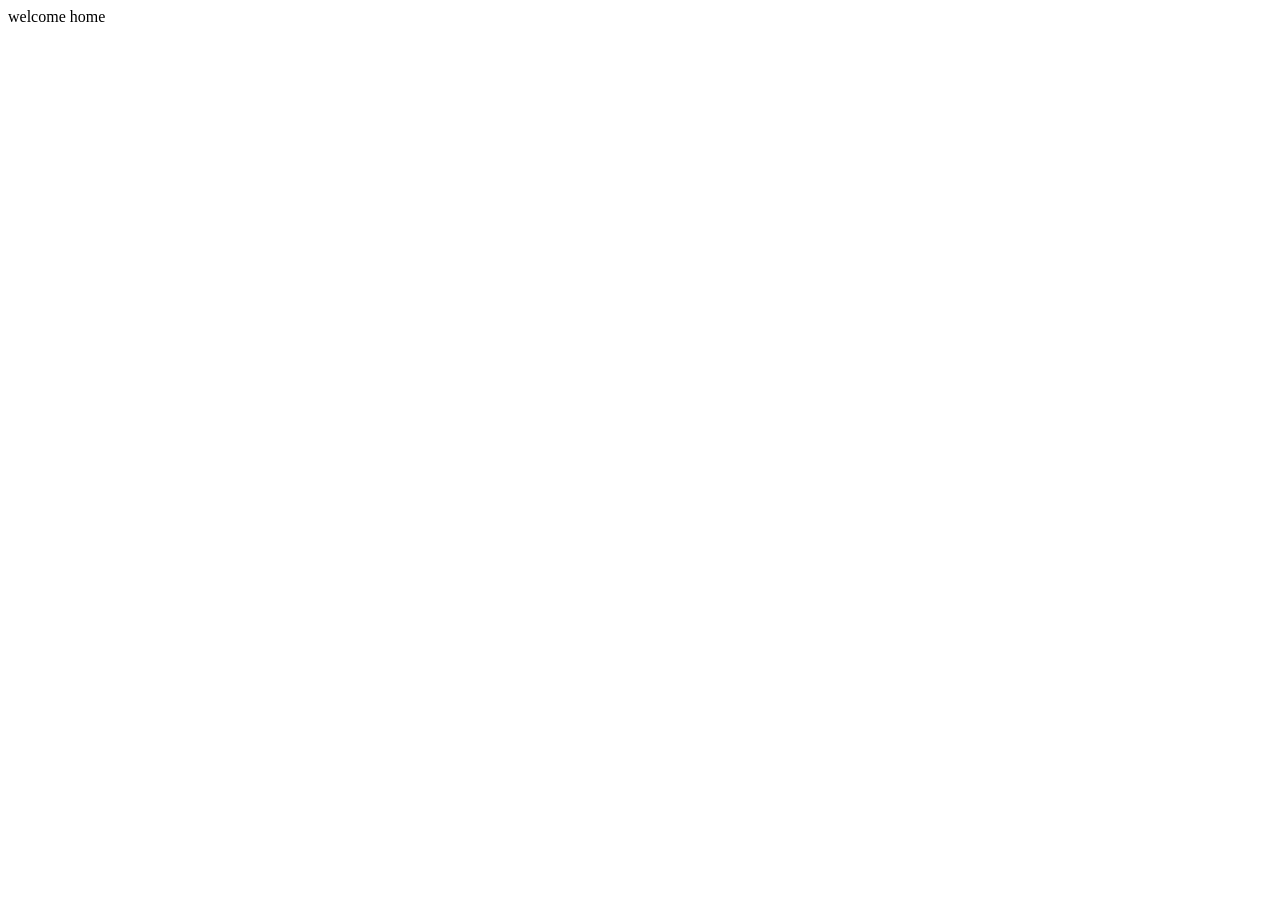
==== index.html @ 3c1d9126 "Rename to index.html for GitHub Pages" ====
<!DOCTYPE html>
<html lang="en">
<head>
    <meta charset="UTF-8">
    <meta name="viewport" content="width=device-width, initial-scale=1.0">
    <title>Home</title>
    <link rel="stylesheet" href="/final-project/css/css.css">
</head>
<body>
    welcome home
</body>
</html>
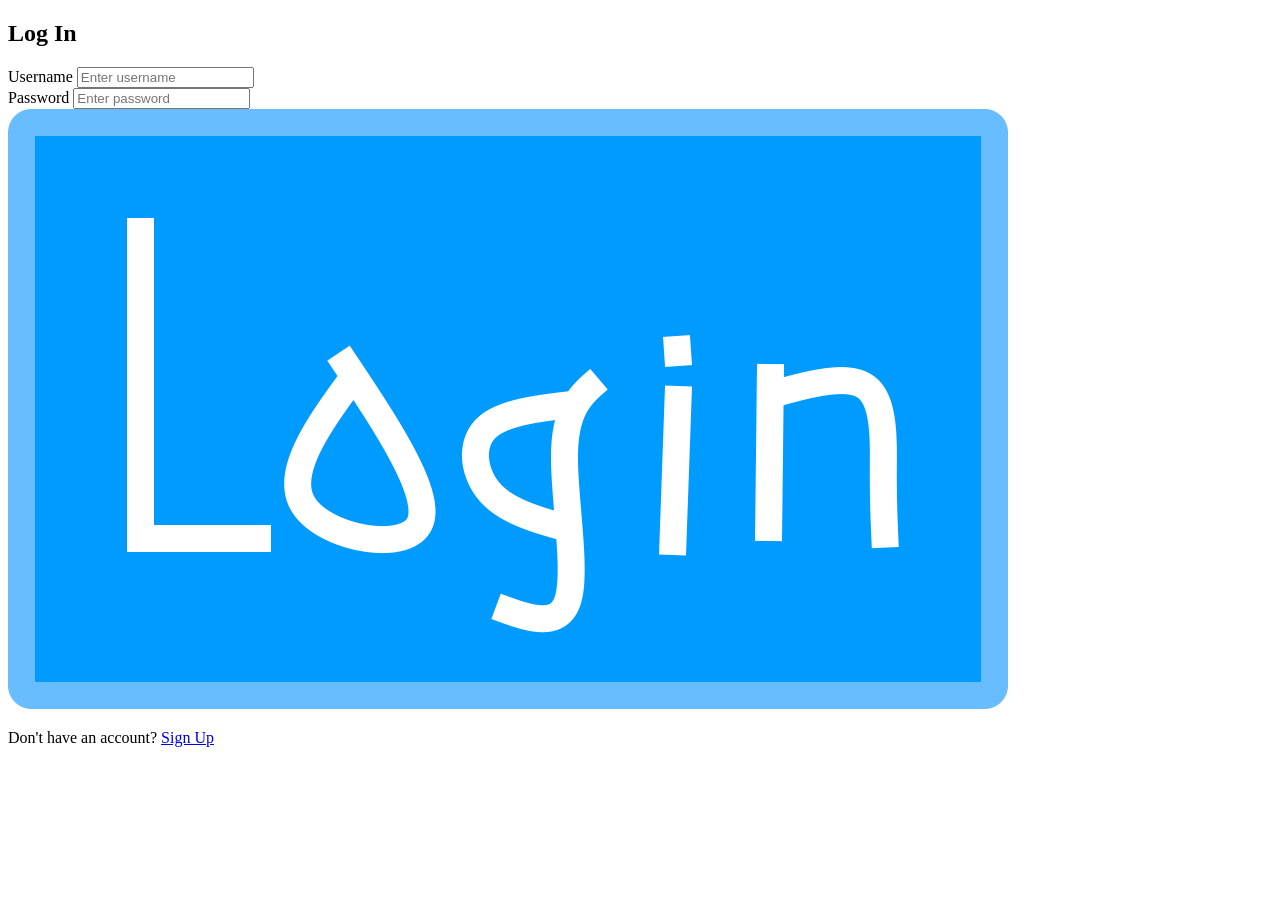
==== commit 98e33594: "Rename to index.html for GitHub Pages" ====
--- a/index.html
+++ b/index.html
@@ -3,10 +3,33 @@
 <head>
     <meta charset="UTF-8">
     <meta name="viewport" content="width=device-width, initial-scale=1.0">
-    <title>Home</title>
-    <link rel="stylesheet" href="/final-project/css/css.css">
+    <title>Login</title>
+    <link rel="stylesheet" href="CSS/css.css">
 </head>
 <body>
-    welcome home
+    <div class="auth-container">
+        <h2>Log In</h2>
+        <form id="loginForm">
+            <div class="input-group">
+                <label for="loginUsername">Username</label>
+                <input type="text" id="loginUsername" required placeholder="Enter username">
+            </div>
+            
+            <div class="input-group">
+                <label for="loginPassword">Password</label>
+                <input type="password" id="loginPassword" required placeholder="Enter password">
+            </div>
+
+            <div class="button-container">
+                <input type="image" src="img/login-btn.png" alt="Login" class="btn-img-submit">
+            </div>
+        </form>
+
+        <div class="links">
+            <p>Don't have an account? <a href="register.html">Sign Up</a></p>
+        </div>
+    </div>
+
+    <script src="javaScript/javascript.js"></script>
 </body>
 </html>
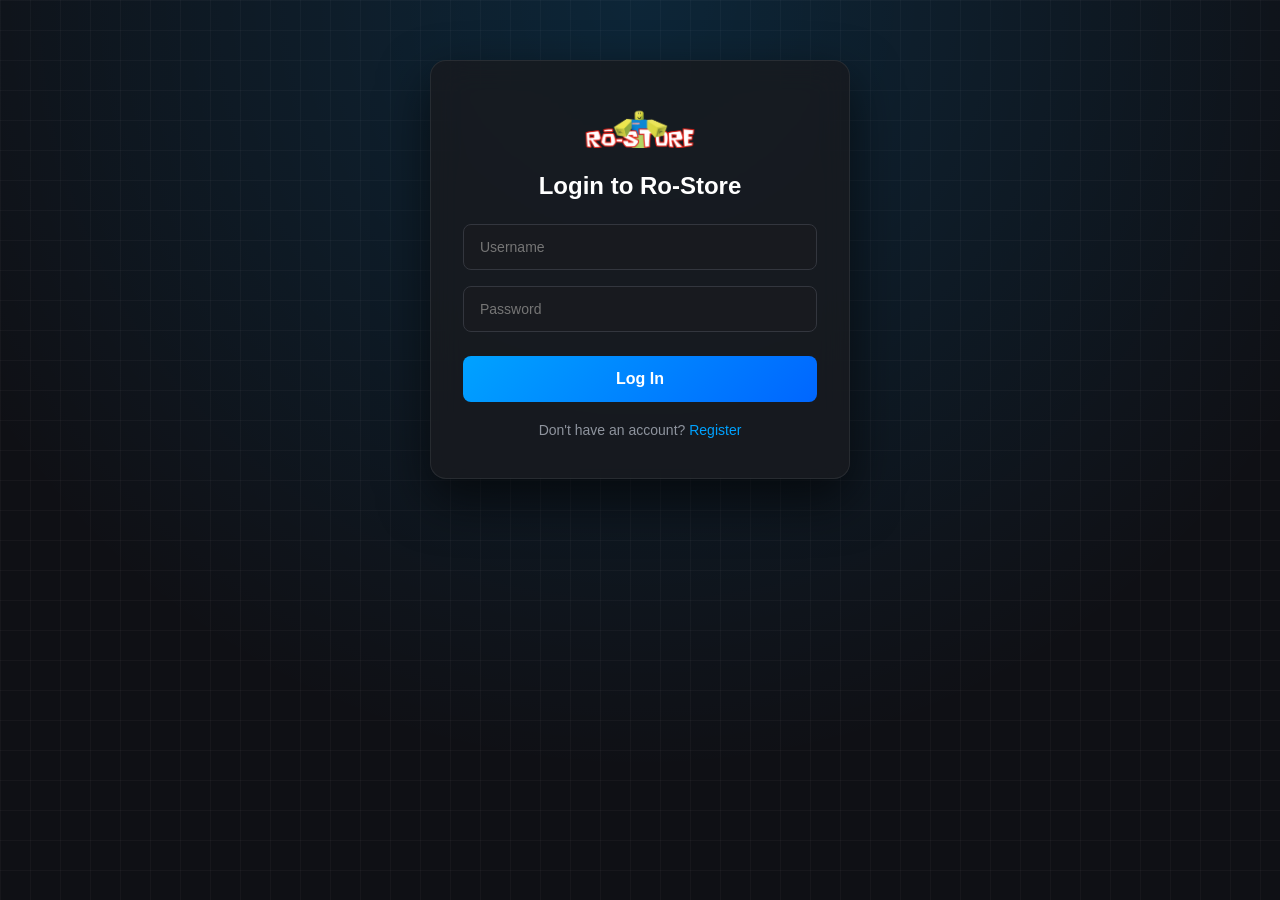
==== commit 7677b5db: "them nhieu th vao" ====
--- a/index.html
+++ b/index.html
@@ -3,33 +3,29 @@
 <head>
     <meta charset="UTF-8">
     <meta name="viewport" content="width=device-width, initial-scale=1.0">
-    <title>Login</title>
-    <link rel="stylesheet" href="CSS/css.css">
+    <title>Roblox - Login</title>
+    <script src="js/theme.js"></script>
+    <link rel="stylesheet" href="css/base.css">
+    <link rel="stylesheet" href="css/auth.css">
+    <link rel="stylesheet" href="css/light-mode.css">
 </head>
 <body>
     <div class="auth-container">
-        <h2>Log In</h2>
+        <img src="img/logo.png" alt="Roblox Logo" class="auth-logo">
+        <h2>Login to Ro-Store</h2>
+        
+        <p id="errorMessage" style="color: #ff4d4d; display: none; margin-bottom: 10px;"></p>
+
         <form id="loginForm">
-            <div class="input-group">
-                <label for="loginUsername">Username</label>
-                <input type="text" id="loginUsername" required placeholder="Enter username">
-            </div>
-            
-            <div class="input-group">
-                <label for="loginPassword">Password</label>
-                <input type="password" id="loginPassword" required placeholder="Enter password">
-            </div>
-
-            <div class="button-container">
-                <input type="image" src="img/login-btn.png" alt="Login" class="btn-img-submit">
-            </div>
+            <input type="text" id="usernameInput" placeholder="Username" required>
+            <input type="password" id="passwordInput" placeholder="Password" required>
+            <button type="submit" class="btn-roblox">Log In</button>
         </form>
 
-        <div class="links">
-            <p>Don't have an account? <a href="register.html">Sign Up</a></p>
-        </div>
+        <p class="auth-switch">Don't have an account? <a href="register.html">Register</a></p>
     </div>
 
-    <script src="javaScript/javascript.js"></script>
+    <!-- Đường dẫn chính xác đến thư mục javaScript -->
+    <script src="js/login.js"></script>
 </body>
 </html>
--- a/css/base.css
+++ b/css/base.css
@@ -0,0 +1,127 @@
+/* ==========================================================================
+   base.css — Reset, nền trang, link, layout khung chung, nút dùng chung
+   Nhúng file này ở MỌI trang (đầu tiên trong danh sách <link>)
+   ========================================================================== */
+* {
+    margin: 0;
+    padding: 0;
+    box-sizing: border-box;
+    font-family: 'Segoe UI', Tahoma, Geneva, Verdana, sans-serif;
+}
+
+body {
+    background-color: #0f1015;
+    background-image:
+        radial-gradient(circle at 50% 0%, rgba(0, 162, 255, 0.15), transparent 70%),
+        linear-gradient(rgba(255, 255, 255, 0.03) 1px, transparent 1px),
+        linear-gradient(90deg, rgba(255, 255, 255, 0.03) 1px, transparent 1px);
+    background-size: 100% 100%, 30px 30px, 30px 30px;
+    color: #ffffff;
+    min-height: 100vh;
+    display: flex;
+    flex-direction: column;
+}
+
+a {
+    color: #00a2ff;
+    text-decoration: none;
+    transition: color 0.2s ease;
+}
+
+a:hover {
+    color: #33b5ff;
+    text-decoration: underline;
+}
+
+/* Khung bố cục chính dùng ở mọi trang có navbar */
+.home-container {
+    max-width: 1200px;
+    width: 95%;
+    margin: 0 auto;
+    padding: 20px 0;
+    flex: 1;
+}
+
+/* ==========================================================================
+   Buttons dùng chung
+   ========================================================================== */
+.btn-roblox {
+    width: 100%;
+    padding: 14px;
+    background: linear-gradient(135deg, #00a2ff, #0066ff);
+    border: none;
+    border-radius: 8px;
+    color: #ffffff;
+    font-size: 16px;
+    font-weight: bold;
+    cursor: pointer;
+    transition: transform 0.2s ease, box-shadow 0.2s ease;
+    margin-top: 8px;
+}
+
+.btn-roblox:hover {
+    transform: translateY(-2px);
+    box-shadow: 0 6px 20px rgba(0, 162, 255, 0.4);
+}
+
+.btn-cancel {
+    background: #2e3137;
+    color: #a0a5b0;
+}
+
+.btn-cancel:hover {
+    background: #3a3d45;
+    box-shadow: none;
+}
+
+.btn-add-nav {
+    padding: 8px 16px;
+    background: #00a2ff;
+    border: none;
+    border-radius: 6px;
+    color: white;
+    font-weight: bold;
+    cursor: pointer;
+}
+
+.btn-logout {
+    padding: 8px 16px;
+    background: #2e3137;
+    border: none;
+    border-radius: 6px;
+    color: #ffffff;
+    cursor: pointer;
+}
+
+.btn-logout:hover {
+    background: #ff4d4d;
+}
+
+.btn-manage-nav {
+    padding: 8px 16px;
+    background: #2e3137;
+    border: 1px solid #40444d;
+    border-radius: 6px;
+    color: #ffffff;
+    font-weight: bold;
+    cursor: pointer;
+    transition: background 0.2s ease, transform 0.1s ease;
+}
+
+.btn-manage-nav:hover {
+    background: #3a3d45;
+    border-color: #00a2ff;
+    transform: translateY(-1px);
+}
+
+/* Tiêu đề/khối nội dung dùng chung (Item Dashboard, Manage Items, Settings...) */
+.content h1 {
+    font-size: 36px;
+    font-weight: 800;
+    margin-bottom: 8px;
+}
+
+.content p {
+    color: #8f949e;
+    margin-bottom: 24px;
+}
--- a/css/auth.css
+++ b/css/auth.css
@@ -0,0 +1,54 @@
+/* ==========================================================================
+   auth.css — Trang Login / Register (và khung form dùng lại ở Add Item)
+   Nhúng ở: index.html, register.html, addItem.html
+   ========================================================================== */
+.auth-container {
+    max-width: 420px;
+    width: 90%;
+    margin: 60px auto;
+    background: rgba(24, 26, 31, 0.85);
+    backdrop-filter: blur(16px);
+    border: 1px solid rgba(255, 255, 255, 0.08);
+    border-radius: 16px;
+    padding: 40px 32px;
+    box-shadow: 0 20px 50px rgba(0, 0, 0, 0.6);
+    text-align: center;
+}
+
+.auth-logo {
+    width: 120px;
+    margin-bottom: 20px;
+}
+
+.auth-container h2 {
+    font-size: 24px;
+    margin-bottom: 24px;
+    color: #ffffff;
+    font-weight: 600;
+}
+
+.auth-container input,
+.auth-container textarea {
+    width: 100%;
+    padding: 14px 16px;
+    margin-bottom: 16px;
+    background: #181a1f;
+    border: 1px solid #33363e;
+    border-radius: 8px;
+    color: #ffffff;
+    font-size: 14px;
+    outline: none;
+    transition: border-color 0.2s ease, box-shadow 0.2s ease;
+}
+
+.auth-container input:focus,
+.auth-container textarea:focus {
+    border-color: #00a2ff;
+    box-shadow: 0 0 10px rgba(0, 162, 255, 0.3);
+}
+
+.auth-switch {
+    margin-top: 20px;
+    font-size: 14px;
+    color: #8f949e;
+}
--- a/css/light-mode.css
+++ b/css/light-mode.css
@@ -0,0 +1,106 @@
+/* ==========================================================================
+   light-mode.css — Toàn bộ ghi đè cho chế độ Sáng (Light Mode)
+   Kích hoạt bằng class "light-mode" trên <html> (xem js/theme.js)
+   QUAN TRỌNG: nhúng file này SAU CÙNG trên MỌI trang, sau tất cả CSS khác,
+   vì nó ghi đè màu sắc/nền của gần như mọi thành phần trong site.
+   ========================================================================== */
+html.light-mode body {
+    background-color: #f4f6fa;
+    background-image:
+        radial-gradient(circle at 50% 0%, rgba(0, 102, 255, 0.08), transparent 70%),
+        linear-gradient(rgba(0, 0, 0, 0.03) 1px, transparent 1px),
+        linear-gradient(90deg, rgba(0, 0, 0, 0.03) 1px, transparent 1px);
+    color: #14161a;
+}
+
+html.light-mode .auth-container,
+html.light-mode .navbar,
+html.light-mode .game-card,
+html.light-mode .item-detail-container,
+html.light-mode .info-box,
+html.light-mode .settings-card {
+    background: rgba(255, 255, 255, 0.92);
+    border-color: rgba(0, 0, 0, 0.08);
+    color: #14161a;
+}
+
+html.light-mode .action-box,
+html.light-mode .modal-content,
+html.light-mode .custom-file-upload {
+    background: #eef1f5;
+    border-color: rgba(0, 0, 0, 0.08);
+    color: #14161a;
+}
+
+html.light-mode .auth-container input,
+html.light-mode .auth-container textarea,
+html.light-mode .nav-search input,
+html.light-mode .form-input {
+    background: #ffffff;
+    border-color: #d5d9e0;
+    color: #14161a;
+}
+
+html.light-mode .content p,
+html.light-mode .item-desc,
+html.light-mode .item-creator,
+html.light-mode .auth-switch,
+html.light-mode #fileNameDisplay,
+html.light-mode .settings-card label {
+    color: #5a606b;
+}
+
+html.light-mode .detail-title,
+html.light-mode .game-card h3,
+html.light-mode .content h1,
+html.light-mode .auth-container h2 {
+    color: #14161a;
+}
+
+html.light-mode .btn-logout,
+html.light-mode .btn-manage-nav,
+html.light-mode .btn-choose-file {
+    background: #e4e7ec;
+    color: #14161a;
+    border-color: #d5d9e0;
+}
+
+/* #gridTitle dùng style="color: #ffffff" ngay trong HTML nên cần !important
+   mới ghi đè được (inline style luôn ưu tiên hơn CSS thường). */
+html.light-mode #gridTitle {
+    color: #14161a !important;
+}
+
+html.light-mode .slider {
+    background-color: #ccd2db;
+}
+
+html.light-mode .nav-dropdown {
+    background: #ffffff;
+    border-color: #d5d9e0;
+}
+
+html.light-mode .nav-dropdown button {
+    color: #14161a;
+}
+
+html.light-mode .nav-dropdown button:hover {
+    background: #eef1f5;
+}
+
+html.light-mode .btn-hamburger {
+    background: #e4e7ec;
+    color: #14161a;
+    border-color: #d5d9e0;
+}
+
+html.light-mode .profile-meta {
+    color: #5a606b;
+}
+
+html.light-mode .btn-reaction,
+html.light-mode .btn-favorite-detail {
+    background: #eef1f5;
+    color: #5a606b;
+    border-color: #d5d9e0;
+}
